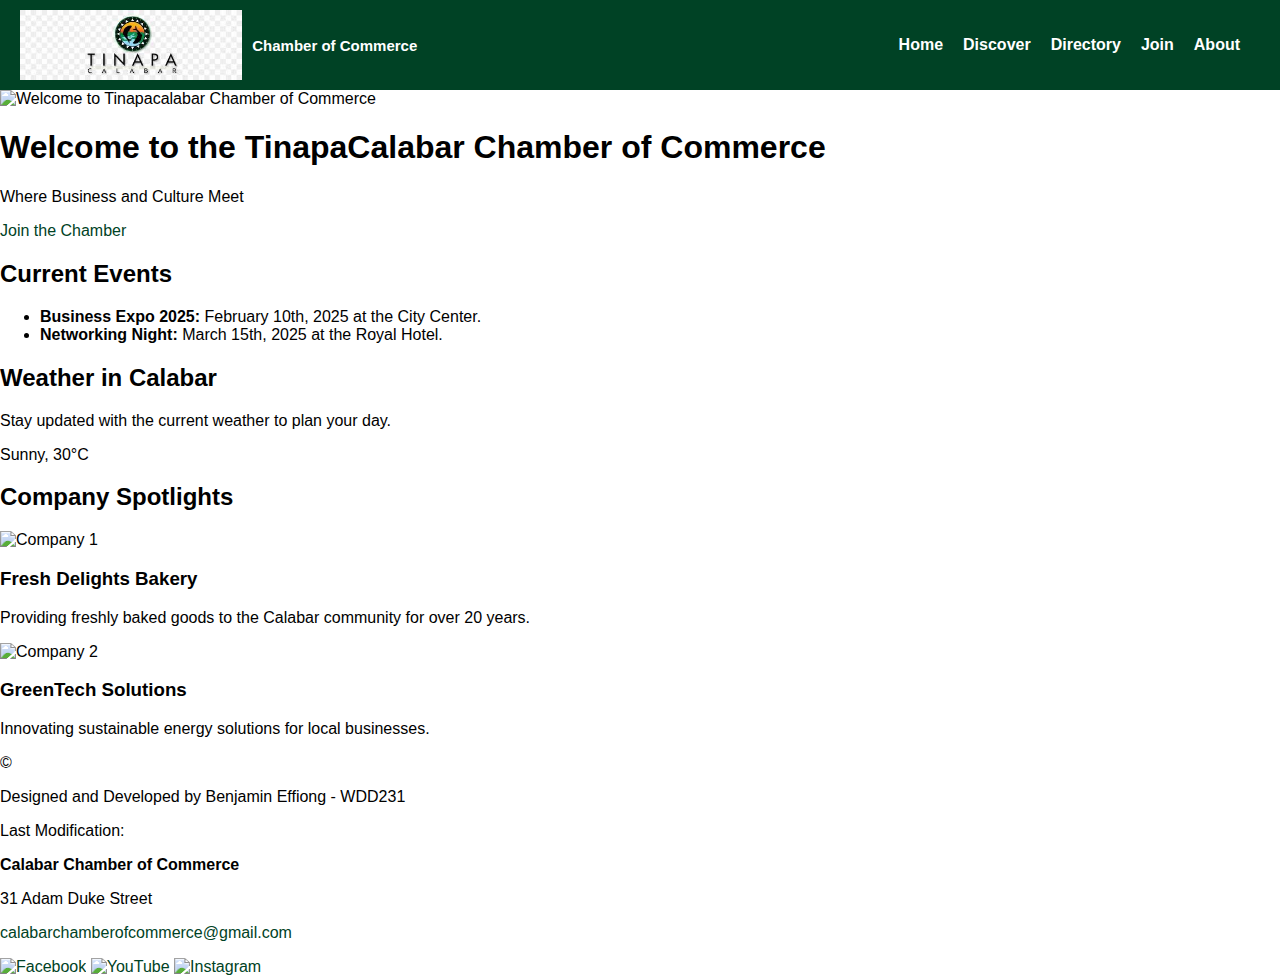
==== chamber/index.html @ 8983d1b0 "wdd231" ====
<!DOCTYPE html>
<html lang="en">
<head>
  <meta charset="UTF-8">
  <meta name="viewport" content="width=device-width, initial-scale=1.0">
  <meta name="description" content="The Calabar Chamber of Commerce is a key organization that promotes business growth, fosters economic development, and advocates for the interests of businesses in Calabar and its surrounding regions. It serves as a platform for businesses, entrepreneurs, and industry leaders to collaborate, network, and explore opportunities for expansion.">
  <meta name="author" content="Benjamin Amos Effiong">
  <meta property="og:title" content="Home page">
  <meta property="og:type" content="website">
  <meta property="og:image" content="chamber-logo.jpg">
  <meta property="og:url" content="https://www.calabarchamber.com">
  <title>Home Page</title>
  <link rel="icon" href="favicon.ico">
  <link rel="stylesheet" href="styles/mainchamber.css">
  <script defer src="scripts/directory.js"></script>
</head>
<body>
    <header class="header-container">
        <div class="logo-container">
          <img src="images/Tinapacalabar.logo.jpeg" alt="Tinapacalabar Chamber of Commerce Logo" class="logo">
          <span class="company-name">Chamber of Commerce</span>
        </div>
        <button class="hamburger" aria-label="Toggle menu" aria-expanded="false" onclick="toggleMenu()">&#9776;</button>
        <nav class="menu" role="navigation">
          <ul>
            <li><a href="index.html">Home</a></li>
            <li><a href="discover.html">Discover</a></li>
            <li><a href="directory.html">Directory</a></li>
            <li><a href="join.html">Join</a></li>
            <li><a href="about.html">About</a></li>
          </ul>
        </nav>
      </header>      
  <main>
    <!-- Hero Section -->
    <section id="hero">
      <img src="images/hero-image.jpg" alt="Welcome to Tinapacalabar Chamber of Commerce" class="hero-image">
      <div class="hero-content">
        <h1>Welcome to the TinapaCalabar Chamber of Commerce</h1>
        <p>Where Business and Culture Meet</p>
        <a href="join.html" class="cta-button">Join the Chamber</a>
      </div>
    </section>

    <!-- Current Events Section -->
    <section id="events">
      <h2>Current Events</h2>
      <ul>
        <li><strong>Business Expo 2025:</strong> February 10th, 2025 at the City Center.</li>
        <li><strong>Networking Night:</strong> March 15th, 2025 at the Royal Hotel.</li>
      </ul>
    </section>

    <!-- Weather Section -->
    <section id="weather">
      <h2>Weather in Calabar</h2>
      <p>Stay updated with the current weather to plan your day.</p>
      <div id="weather-widget">
        <!-- Placeholder for weather widget or API data -->
        <p>Sunny, 30°C</p>
      </div>
    </section>

    <!-- Company Spotlights Section -->
    <section id="spotlights">
      <h2>Company Spotlights</h2>
      <div class="spotlight">
        <img src="images/company1.jpg" alt="Company 1">
        <h3>Fresh Delights Bakery</h3>
        <p>Providing freshly baked goods to the Calabar community for over 20 years.</p>
      </div>
      <div class="spotlight">
        <img src="images/company2.jpg" alt="Company 2">
        <h3>GreenTech Solutions</h3>
        <p>Innovating sustainable energy solutions for local businesses.</p>
      </div>
    </section>
  </main>

  <!-- Footer -->
  <footer>
    <div class="footer-left">
      <p>&copy; <span id="currentyear"></span></p>
      <p>Designed and Developed by Benjamin Effiong - WDD231</p>
      <p id="lastModified">Last Modification: <span id="modificationDate"></span></p>
    </div>
    <div class="footer-right">
      <p><strong>Calabar Chamber of Commerce</strong></p>
      <p>31 Adam Duke Street</p>
      <p><a href="mailto:calabarchamberofcommerce@gmail.com">calabarchamberofcommerce@gmail.com</a></p>
    </div>
    <nav class="sociallinks">
      <a href="https://www.facebook.com/">
        <img src="images/Facebook.svg" alt="Facebook">
      </a>
      <a href="https://www.youtube.com/">
        <img src="images/youtube.svg" alt="YouTube">
      </a>
      <a href="https://www.instagram.com/">
        <img src="images/instagram.svg" alt="Instagram">
      </a>
    </nav>
  </footer>  
</body>
</html>
---- chamber/styles/mainchamber.css ----
/* General Body Styling */
body {
  font-family: 'Roboto', sans-serif;
  background-color: #FFFFFF;
  /* Background Color */
  color: #000000;
  /* Text Color */
  margin: 0;
  padding: 0;
}

/* Header Styling */
header {
  display: flex;
  justify-content: space-between;
  align-items: center;
  background-color: #004225;  /* Primary Color */
  padding: 10px 20px;
}
header .logo-container {
  display: flex;
  align-items: center;
}
header .logo {
  height: 70px;
  margin-right: 10px;
}
header .company-name {
  color: #FFFFFF;  /* Secondary Color (white) */
  font-family: 'roboto', sans-serif;
  font-size: 15px;
  font-weight: bold;
}

/* Navigation Menu Styling */
header .menu {
  display: flex;
  gap: 20px;
}
header .menu ul {
  display: flex;
  gap: 20px;
  list-style: none;
  margin: 20px;
  padding: 0;
}
header .menu a {
  color: #FFFFFF;  /* Secondary Color (White) */
  text-decoration: none;
  font-weight: bold;
}
header .menu a:hover {
  text-decoration: underline;
}
header .hamburger {
  display: none;
  background: none;
  border: none;
  color: #FFD700;
  font-size: 30px;
}
/* Links */
a {
  color: #004225;  /* Primary Color (Deep Green) */
  text-decoration: none;
}

a:hover {
  text-decoration: underline;
}

/* Buttons */
button {
  background-color: #FFD700;  /* Secondary Color (Golden Yellow) */
  color: #004225;  /* Primary Color (Deep Green) */
  font-family: 'Roboto', sans-serif;  /* Body Text Font (Roboto) */
  border: none;
  padding: 10px 20px;
  cursor: pointer;
}

button:hover {
  background-color: #004225;  /* Primary Color (Deep Green) */
  color: #FFFFFF;  /* Secondary Color (White) */
}

/* Mobile Styles */
@media (max-width: 768px) {
  header .menu {
    display: none;
  }

  header .hamburger {
    display: block;
  }

  header .menu.active {
    display: block;
  }

  header .menu ul {
    flex-direction: column;
  }

  header .menu a {
    padding: 10px;
    text-align: center;
  }
}
/* End of stying the header */
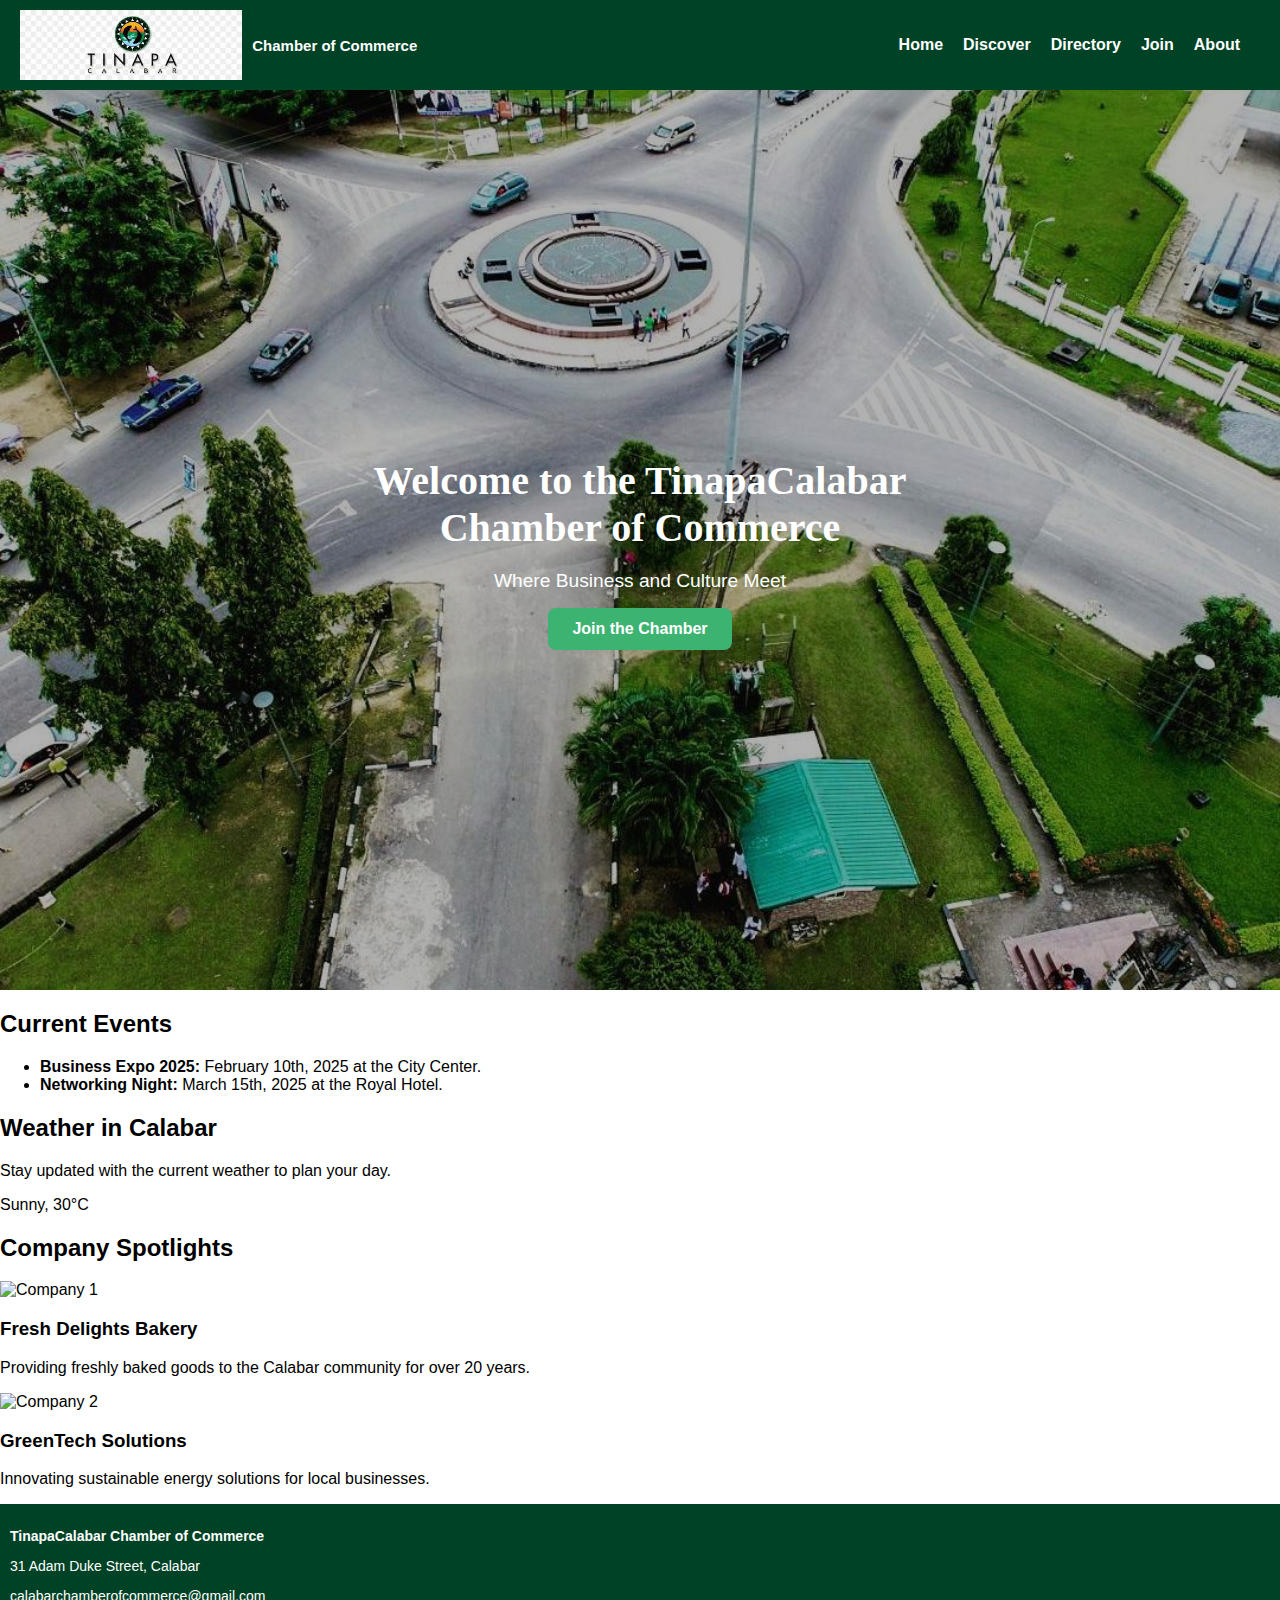
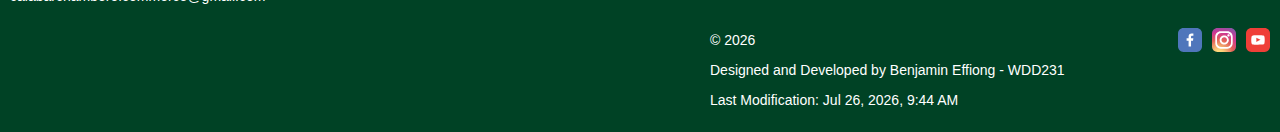
==== commit 6ce5fa21: "Home page" ====
--- a/chamber/index.html
+++ b/chamber/index.html
@@ -34,14 +34,14 @@
   <main>
     <!-- Hero Section -->
     <section id="hero">
-      <img src="images/hero-image.jpg" alt="Welcome to Tinapacalabar Chamber of Commerce" class="hero-image">
+      <img src="images/Calabar-Aerial-View.jpeg" alt="Tinapacalabar Chamber of Commerce" class="hero-image">
       <div class="hero-content">
         <h1>Welcome to the TinapaCalabar Chamber of Commerce</h1>
         <p>Where Business and Culture Meet</p>
         <a href="join.html" class="cta-button">Join the Chamber</a>
       </div>
     </section>
-
+    
     <!-- Current Events Section -->
     <section id="events">
       <h2>Current Events</h2>
@@ -76,28 +76,27 @@
       </div>
     </section>
   </main>
-
   <!-- Footer -->
   <footer>
     <div class="footer-left">
+      <p><strong>TinapaCalabar Chamber of Commerce</strong></p>
+      <p>31 Adam Duke Street, Calabar</p>
+      <p><a href="mailto:calabarchamberofcommerce@gmail.com">calabarchamberofcommerce@gmail.com</a></p>
+    </div>
+    <div class="footer-right">
       <p>&copy; <span id="currentyear"></span></p>
       <p>Designed and Developed by Benjamin Effiong - WDD231</p>
       <p id="lastModified">Last Modification: <span id="modificationDate"></span></p>
-    </div>
-    <div class="footer-right">
-      <p><strong>Calabar Chamber of Commerce</strong></p>
-      <p>31 Adam Duke Street</p>
-      <p><a href="mailto:calabarchamberofcommerce@gmail.com">calabarchamberofcommerce@gmail.com</a></p>
     </div>
     <nav class="sociallinks">
       <a href="https://www.facebook.com/">
         <img src="images/Facebook.svg" alt="Facebook">
       </a>
       <a href="https://www.youtube.com/">
-        <img src="images/youtube.svg" alt="YouTube">
+        <img src="images/instagram.svg" alt="YouTube">
       </a>
       <a href="https://www.instagram.com/">
-        <img src="images/instagram.svg" alt="Instagram">
+        <img src="images/youtube.svg" alt="Instagram">
       </a>
     </nav>
   </footer>  
--- a/chamber/styles/mainchamber.css
+++ b/chamber/styles/mainchamber.css
@@ -108,3 +108,152 @@
   }
 }
 /* End of stying the header */
+
+/* Footer styles for larger screens */
+footer {
+  display: flex;
+  justify-content: space-between;
+  align-items: flex-start;
+  padding: 10px;
+  background-color: #004225;
+  color: #FFFFFF;
+  font-size: 14px;
+  flex-wrap: wrap; /* Allows wrapping for smaller screens */
+}
+.footer-left,
+.footer-right {
+  max-width: 45%; /* Ensure both sides take reasonable space */
+}
+.footer-right {
+  margin-left: 700px;
+}
+
+
+.footer-left a {
+  color: #FFFFFF; 
+  text-decoration: none;
+}
+
+.footer-right a:hover {
+  text-decoration: underline;
+}
+
+.sociallinks {
+  display: flex;
+  gap: 10px;
+  margin-top: 10px;
+}
+
+.sociallinks img {
+  width: 24px;
+  height: 24px;
+  /* filter: brightness(0) invert(1);
+  transition: transform 0.3s ease; */
+}
+
+.sociallinks img:hover {
+  transform: scale(1.1);
+}
+
+/* Mobile media query */
+@media (max-width: 768px) {
+  footer {
+    flex-direction: column; /* Stack sections vertically */
+    align-items: center; /* Center-align content */
+    text-align: center; /* Center-align text */
+  }
+
+  .footer-left,
+  .footer-right {
+    max-width: 100%; /* Full-width sections */
+    margin-bottom: 10px; /* Add spacing between stacked sections */
+    text-align: center;
+  }
+
+  .footer-right {
+    text-align: center; /* Center-align text for mobile */
+  }
+
+  .sociallinks {
+    justify-content: center; /* Center social links */
+  }
+}
+
+/* Index.html Styling */
+
+/* Hero Section Styling */
+#hero {
+  position: relative;
+  width: 100%;
+  height: 100vh; /* Full viewport height */
+  overflow: hidden;
+}
+
+.hero-image {
+  width: 100%;
+  height: 100%;
+  object-fit: cover; /* Ensures the image covers the section */
+  filter: brightness(70%); /* Darkens the image for better text readability */
+}
+
+.hero-content {
+  position: absolute;
+  top: 50%;
+  left: 50%;
+  transform: translate(-50%, -50%);
+  text-align: center;
+  color: white;
+  padding: 1rem;
+}
+
+.hero-content h1 {
+  font-size: 2.5rem;
+  font-family: 'Lora', serif;
+  margin-bottom: 0.5rem;
+}
+
+.hero-content p {
+  font-size: 1.2rem;
+  font-family: 'Roboto', sans-serif;
+  margin-bottom: 1rem;
+}
+.cta-button {
+  display: inline-block;
+  background-color: #3CB371; /* Medium Sea Green */
+  color: white;
+  text-decoration: none;
+  padding: 0.75rem 1.5rem;
+  font-size: 1rem;
+  font-weight: bold;
+  border-radius: 8px;
+  transition: background-color 0.3s ease, transform 0.3s ease;
+}
+.cta-button:hover,
+.cta-button:focus {
+  background-color: #2E8B57; /* Darker green for hover */
+  transform: scale(1.05);
+  text-decoration: none;
+  outline: 2px solid white;
+}
+
+/* Accessibility */
+.cta-button:focus-visible {
+  outline: 3px solid yellow; /* Focus outline for better accessibility */
+}
+
+/* Mobile Responsiveness */
+@media (max-width: 768px) {
+  .hero-content h1 {
+    font-size: 1.8rem;
+  }
+
+  .hero-content p {
+    font-size: 1rem;
+  }
+
+  .cta-button {
+    font-size: 0.9rem;
+    padding: 0.5rem 1rem;
+  }
+}
+/* end of Hero section stying */
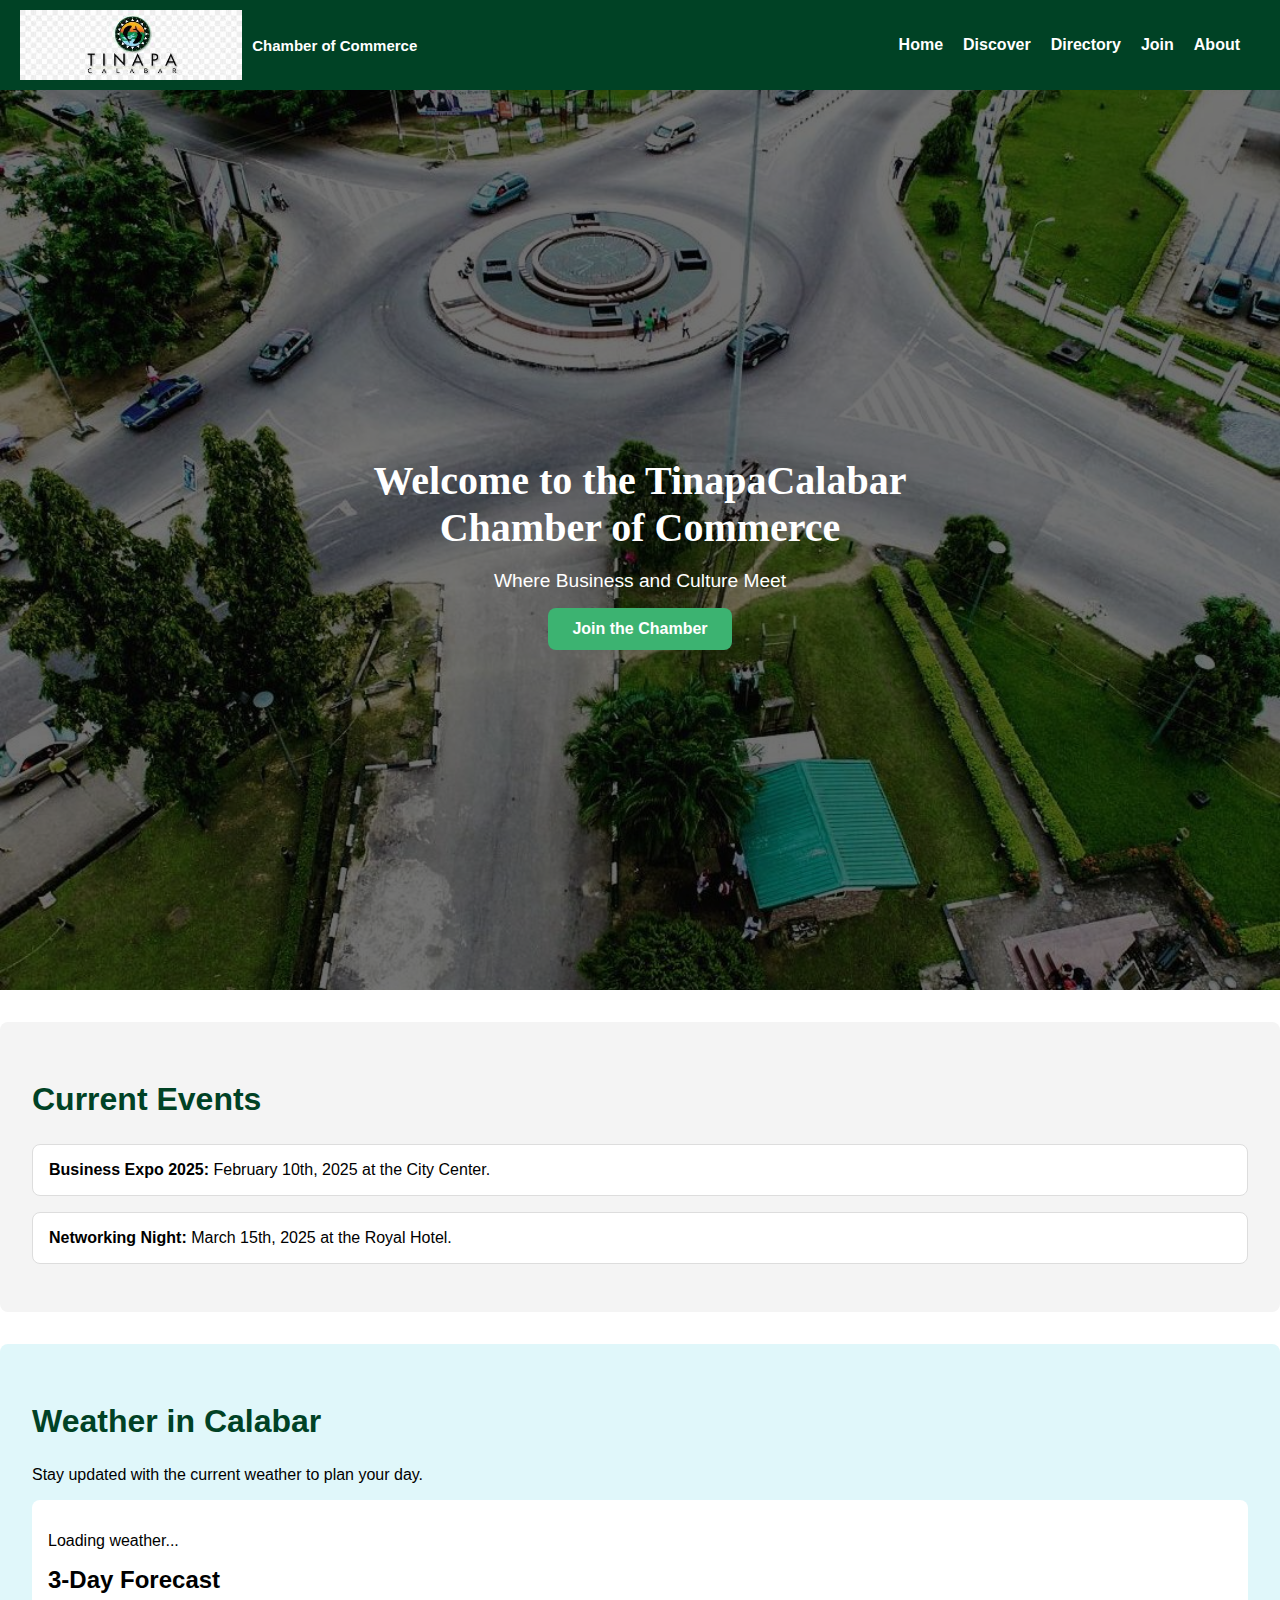
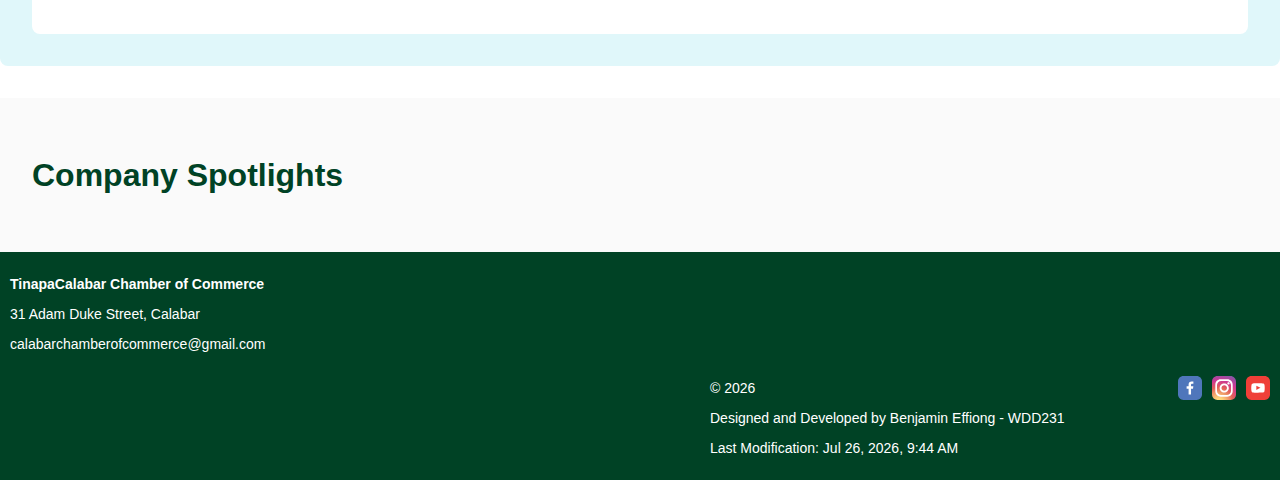
==== commit 8f9f98a1: "wdd231" ====
--- a/chamber/index.html
+++ b/chamber/index.html
@@ -10,9 +10,9 @@
   <meta property="og:image" content="chamber-logo.jpg">
   <meta property="og:url" content="https://www.calabarchamber.com">
   <title>Home Page</title>
-  <link rel="icon" href="favicon.ico">
+  <link rel="icon" href="images/Tinapacalabar.logo.jpeg" type="image/jpeg">
   <link rel="stylesheet" href="styles/mainchamber.css">
-  <script defer src="scripts/directory.js"></script>
+  <script defer src="scripts/home.js"></script>
 </head>
 <body>
     <header class="header-container">
@@ -41,40 +41,36 @@
         <a href="join.html" class="cta-button">Join the Chamber</a>
       </div>
     </section>
-    
-    <!-- Current Events Section -->
-    <section id="events">
+     <!-- Current Events Section -->
+     <section id="events">
       <h2>Current Events</h2>
       <ul>
-        <li><strong>Business Expo 2025:</strong> February 10th, 2025 at the City Center.</li>
-        <li><strong>Networking Night:</strong> March 15th, 2025 at the Royal Hotel.</li>
+          <li><strong>Business Expo 2025:</strong> February 10th, 2025 at the City Center.</li>
+          <li><strong>Networking Night:</strong> March 15th, 2025 at the Royal Hotel.</li>
       </ul>
-    </section>
-
-    <!-- Weather Section -->
-    <section id="weather">
+  </section>
+  <!-- Weather Section -->
+  <section id="weather">
       <h2>Weather in Calabar</h2>
       <p>Stay updated with the current weather to plan your day.</p>
       <div id="weather-widget">
-        <!-- Placeholder for weather widget or API data -->
-        <p>Sunny, 30°C</p>
+          <!-- Weather data will be populated by JavaScript -->
+          <p id="current-weather">Loading weather...</p>
+          <div id="forecast">
+              <h3>3-Day Forecast</h3>
+              <ul id="forecast-list">
+                  <!-- Forecast data will be populated by JavaScript -->
+              </ul>
+          </div>
       </div>
-    </section>
-
-    <!-- Company Spotlights Section -->
-    <section id="spotlights">
+  </section>
+  <!-- Company Spotlights Section -->
+  <section id="spotlights">
       <h2>Company Spotlights</h2>
-      <div class="spotlight">
-        <img src="images/company1.jpg" alt="Company 1">
-        <h3>Fresh Delights Bakery</h3>
-        <p>Providing freshly baked goods to the Calabar community for over 20 years.</p>
+      <div id="spotlight-cards">
+          <!-- Spotlight cards will be populated by JavaScript -->
       </div>
-      <div class="spotlight">
-        <img src="images/company2.jpg" alt="Company 2">
-        <h3>GreenTech Solutions</h3>
-        <p>Innovating sustainable energy solutions for local businesses.</p>
-      </div>
-    </section>
+  </section>
   </main>
   <!-- Footer -->
   <footer>
--- a/chamber/styles/mainchamber.css
+++ b/chamber/styles/mainchamber.css
@@ -193,7 +193,7 @@
   width: 100%;
   height: 100%;
   object-fit: cover; /* Ensures the image covers the section */
-  filter: brightness(70%); /* Darkens the image for better text readability */
+  filter: brightness(45%); /* Darkens the image for better text readability */
 }
 
 .hero-content {
@@ -257,3 +257,402 @@
   }
 }
 /* end of Hero section stying */
+/* stying of the section */
+
+/* Current Events Section */
+#events {
+  background-color: #f4f4f4;
+  padding: 2rem;
+  margin-top: 2rem;
+  border-radius: 8px;
+}
+
+#events h2 {
+  font-size: 2rem;
+  color: #004225;
+}
+
+#events ul {
+  list-style-type: none;
+  padding: 0;
+}
+
+#events li {
+  background-color: #fff;
+  padding: 1rem;
+  margin-bottom: 1rem;
+  border: 1px solid #ddd;
+  border-radius: 8px;
+}
+
+/* Weather Section */
+#weather {
+  background-color: #e0f7fa;
+  padding: 2rem;
+  border-radius: 8px;
+  margin-top: 2rem;
+}
+
+#weather h2 {
+  font-size: 2rem;
+  color: #004225;
+}
+
+#weather #weather-widget {
+  background-color: #fff;
+  padding: 1rem;
+  border-radius: 8px;
+}
+
+#weather #forecast h3 {
+  font-size: 1.5rem;
+  margin-top: 1rem;
+}
+
+#weather #forecast ul {
+  list-style-type: none;
+  padding: 0;
+}
+
+#weather #forecast li {
+  background-color: #fff;
+  padding: 0.5rem;
+  margin-bottom: 1rem;
+  border-radius: 8px;
+}
+
+/* Company Spotlights Section */
+#spotlights {
+  background-color: #fafafa;
+  padding: 2rem;
+  margin-top: 2rem;
+}
+
+#spotlights h2 {
+  font-size: 2rem;
+  color: #004225;
+}
+
+#spotlight-cards {
+  display: flex;
+  gap: 1rem;
+  flex-wrap: wrap;
+}
+
+.spotlight-card {
+  background-color: #fff;
+  padding: 1rem;
+  border-radius: 8px;
+  width: 30%;
+  box-shadow: 0 4px 8px rgba(0, 0, 0, 0.1);
+}
+
+.spotlight-card img {
+  width: 100%;
+  height: auto;
+  border-radius: 4px;
+}
+
+.spotlight-card h3 {
+  font-size: 1.5rem;
+  margin-top: 1rem;
+}
+
+.spotlight-card p {
+  font-size: 1rem;
+  color: #555;
+}
+
+.spotlight-card a {
+  text-decoration: none;
+  color: #004225;
+  font-weight: bold;
+}
+
+.spotlight-card a:hover {
+  text-decoration: underline;
+}
+
+/* Responsive Design for Smaller Screens */
+@media (max-width: 768px) {
+  #spotlight-cards {
+    flex-direction: column;
+    align-items: center;
+  }
+
+  .spotlight-card {
+    width: 100%;
+  }
+
+  #events ul {
+    padding-left: 20px;
+  }
+}
+
+/* Join Page Styling */
+
+.form-dialog__container {
+  display: grid;
+  gap: 20px;
+  margin: 0 auto 20px;
+  width: 95%;
+}
+
+.join__main h1 {
+  margin: 15px 0;
+  text-align: center;
+  color: #C8C8FF;
+  font-size: 1.5rem;
+}
+
+.form {
+  max-width: 500px;
+  border-radius: 5px;
+  padding: 1.2em;
+  background-color: #276c7361;
+  color: #C8C8FF;
+  display: grid;
+  gap: 15px;
+}
+
+.form fieldset {
+  border-radius: 5px;
+}
+
+.form legend {
+  color: #d0f05c;
+  font-size: 1.5rem;
+}
+
+.form label,
+.form select {
+  margin-bottom: 10px;
+  display: block;
+}
+
+.form label span {
+  color: #fed7fd;
+}
+
+.form label:has(textarea),
+.form label[for="membership"] {
+  margin-bottom: 0;
+}
+
+.form input,
+.form textarea,
+.form select {
+  display: block;
+  height: 3em;
+  width: 100%;
+  resize: vertical;
+  padding: .5em;
+  border: none;
+  border-radius: 5px;
+}
+
+.form textarea {
+  min-height: 4em;
+}
+
+.form input[type=submit] {
+  font-weight: bold;
+  font-size: 1.2rem;
+  color: #003049;
+  cursor: pointer;
+  height: 3em;
+  -webkit-tap-highlight-color: transparent;
+}
+
+.form input[type=submit]:active {
+  color: #FBAA00;
+}
+
+.form input:focus,
+.form textarea:focus,
+.form select:focus,
+.section2 div button:focus,
+.dialog .close:focus {
+  outline: 2px solid #a86262;
+}
+
+.section1,
+.section2 {
+  margin-inline: auto;
+}
+
+.section2 {
+  width: 100%;
+  max-width: 500px;
+  background-color: #276c7361;
+  color: #d0f05c;
+  border-radius: 5px;
+  padding: 1.2em;
+}
+
+.section2 h2 {
+  margin-bottom: 10px;
+}
+
+.section2 h2,
+.section1 h2 {
+  color: #C8C8FF;
+  background-color: #003049;
+  text-align: center;
+  border-radius: 5px;
+  padding: .4em .8em;
+  font-size: 1.1rem;
+}
+
+.section2 div {
+  padding: 1em;
+  text-align: center;
+  background-color: #003049;
+  border-radius: 5px;
+  margin-bottom: 10px;
+}
+
+.section2 div:first-child {
+  margin-top: 10px;
+}
+
+.section2 div:last-child {
+  margin-bottom: 0;
+}
+
+.section2 div p {
+  margin-bottom: 10px;
+  font-weight: bold;
+}
+
+.section2 div button {
+  padding: .3em .7em;
+  border: none;
+  border-radius: 5px;
+}
+
+.section2 div button:active {
+  background-color: #FBAA00;
+  color: #fff;
+}
+
+.dialog {
+  width: 90%;
+  max-width: 500px;
+  margin: auto;
+  padding: 2em 1.5em;
+  border: none;
+  border-radius: 5px;
+  background-color: #003049;
+}
+
+.dialog h3 {
+  text-align: center;
+  margin-bottom: .5em;
+  color: #d0f05c;
+}
+
+.dialog strong {
+  color: #C8C8FF;
+}
+
+.dialog p {
+  margin-bottom: .2em;
+  color: #c0c0c0;
+}
+
+.dialog .close {
+  position: absolute;
+  top: 10px;
+  right: 10px;
+  width: 25px;
+  height: 25px;
+  border: none;
+}
+
+.dialog .close:active {
+  background-color: #FFFFFF;
+}
+
+@media screen and (min-width: 800px) {
+
+  .form-dialog__container {
+      grid-template-columns: repeat(2, 1fr);
+  }
+
+  .form input,
+  .form textarea,
+  .form select {
+      height: 2.2rem;
+  }
+
+  .form input[type=submit]:hover {
+      color: #a86262;
+  }
+
+  .form input[type=submit]:active {
+      color: #003049;
+  }
+
+  .section1,
+  .section2 {
+      margin-inline: 0;
+  }
+
+  .section1 {
+      margin-left: auto;
+  }
+
+  .section2 {
+      display: flex;
+      flex-direction: column;
+  }
+
+  .section2 div:nth-of-type(1) {
+      animation: slide-in 1.5s ease-out 0s 1 normal forwards;
+  }
+
+  .section2 div:nth-of-type(2) {
+      animation: slide-in 2s ease-out 0s 1 normal forwards;
+  }
+
+  .section2 div:nth-of-type(3) {
+      animation: slide-in 2.5s ease-out 0s 1 normal forwards;
+  }
+
+  .section2 div:last-child {
+      animation: slide-in 3s ease-out 0s 1 normal forwards;
+  }
+
+  @keyframes slide-in {
+      0% {
+          transform: translate(150vw, 0);
+      }
+
+      100% {
+          transform: translate(0, 0);
+      }
+  }
+
+  .section2 div:nth-of-type(1) {
+      margin-top: 50px ;
+  }
+
+  .section2 div button {
+      cursor: pointer;
+  }
+
+  .section2 div button:hover {
+      color: #a86262;
+  }
+
+  .section2 div button:active {
+      background-color: #fff;
+      color: initial;
+  }
+
+  .dialog .close {
+      cursor: pointer;
+  }
+}
+/* end Join page styling */